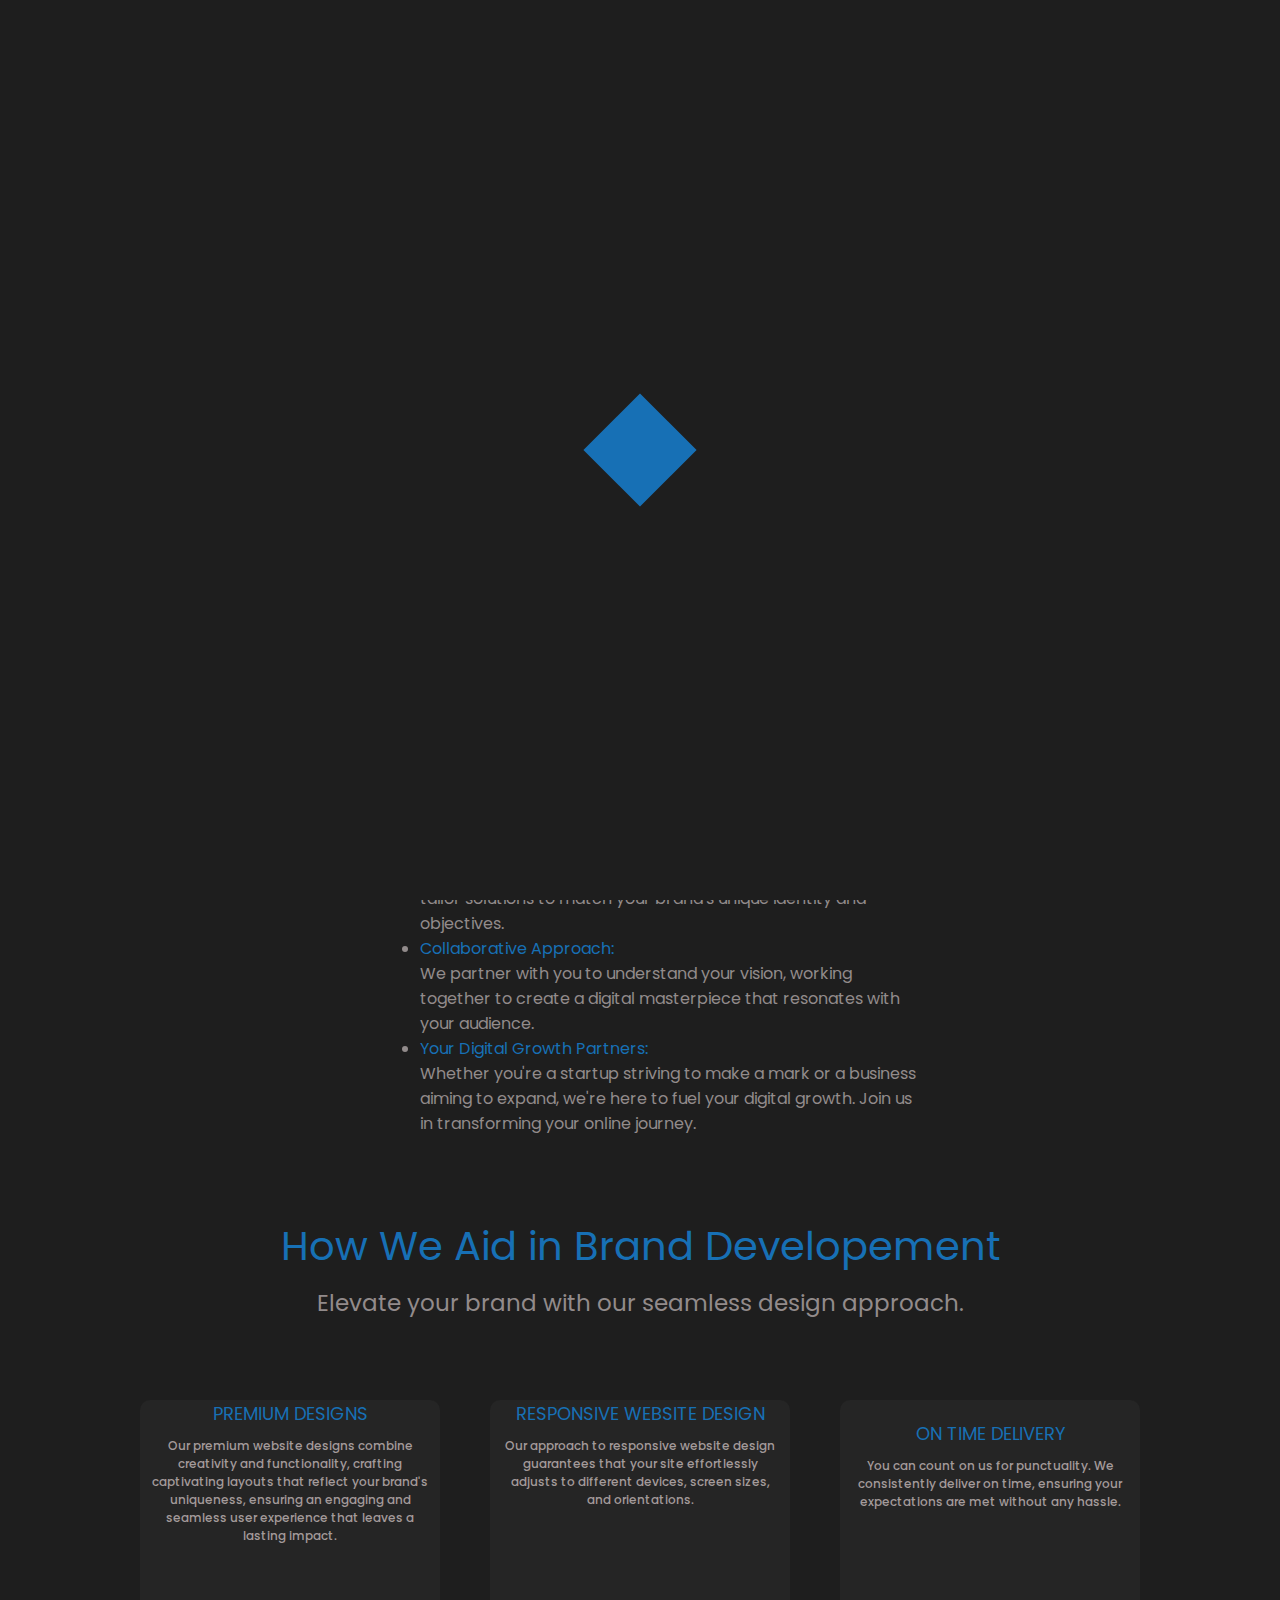
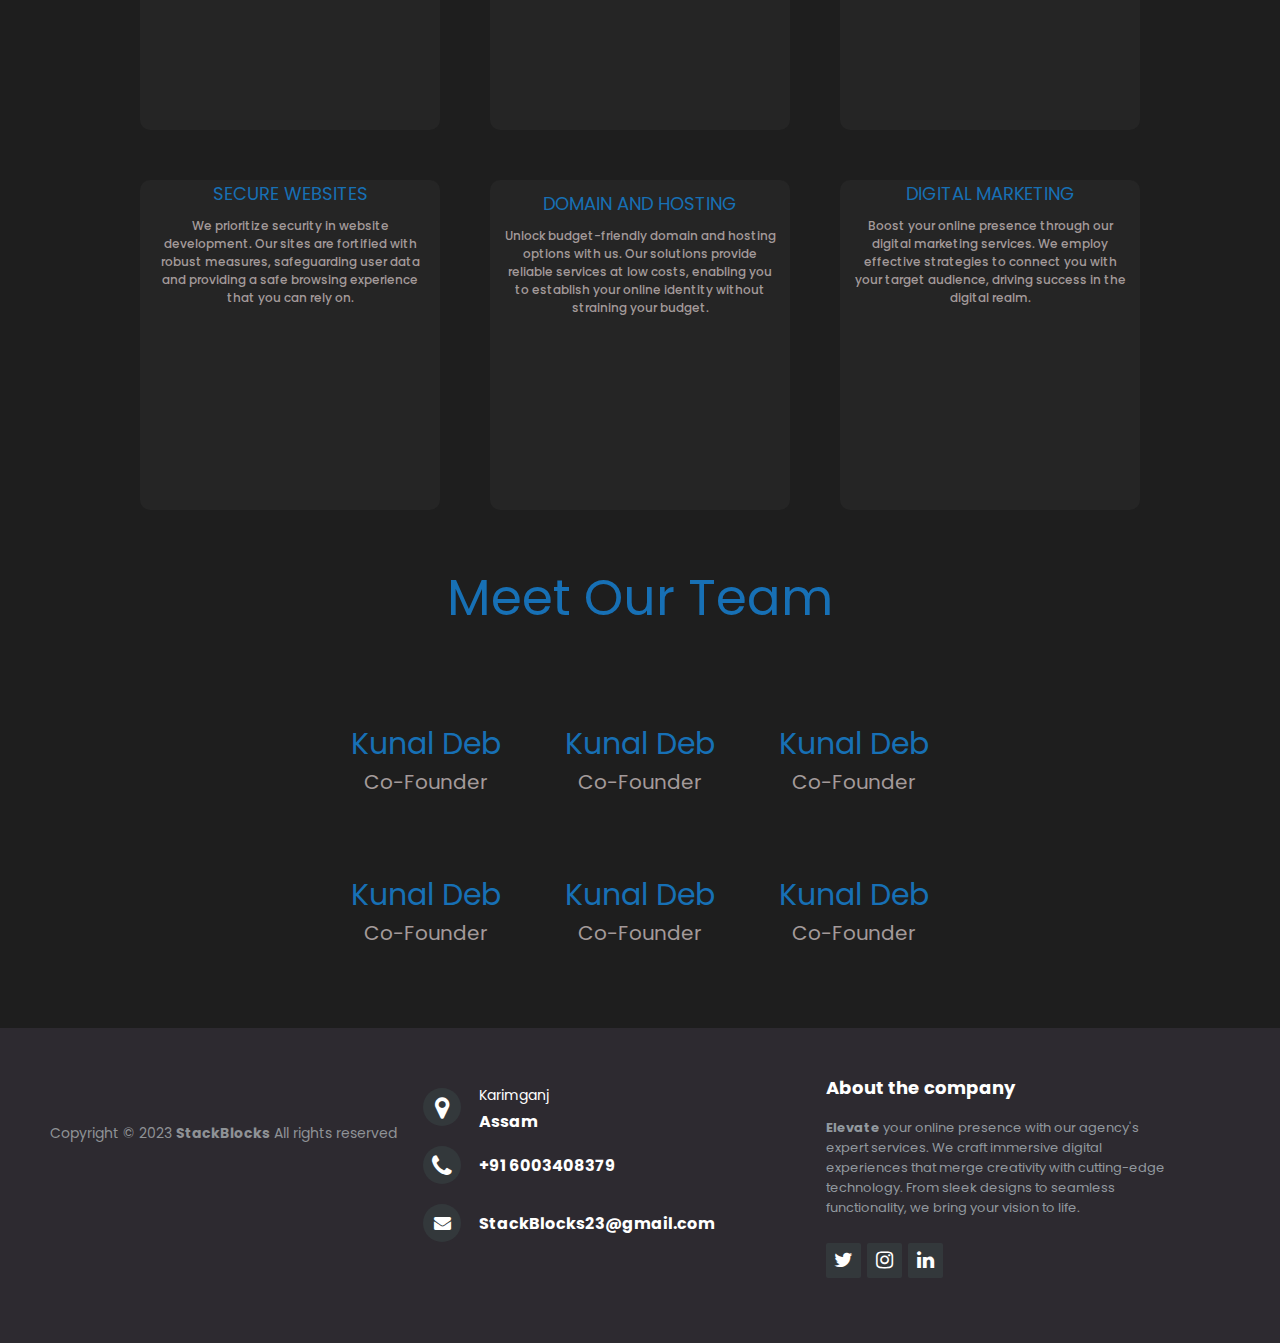
==== aboutus-index.html @ 275be367 "Add files via upload" ====
<!DOCTYPE html>
<html lang="en">
<head>
    <meta charset="UTF-8"> 
    <meta name="viewport" content="width=device-width, initial-scale=1.0">
    <title>Document</title>
    <link rel="stylesheet" href="./aboutus-style.css">
    <link rel="stylesheet" href="animations2.css">
    <link rel="stylesheet" href="https://cdnjs.cloudflare.com/ajax/libs/font-awesome/6.4.1/css/all.min.css" integrity="sha512-z3gLpd7yknf1YoNbCzqRKc4qyor8gaKU1qmn+CShxbuBusANI9QpRohGBreCFkKxLhei6S9CQXFEbbKuqLg0DA==" crossorigin="anonymous" referrerpolicy="no-referrer" />
<link rel="stylesheet" href="http://maxcdn.bootstrapcdn.com/font-awesome/4.2.0/css/font-awesome.min.css">
</head>
<body>
    <div class="main-load" onload="load()" id="context">
        <div class="loader">
          <span></span>
          <span></span>
          <span></span>
          <span></span>
        </div>
    </div>
    <div class="container1">
        <header>
          <nav class="navbar">
             <a href="#" class="nav-branding"><img src="./imagess/Frame 176.png" width="234px"></a>
             <ul class="nav-menu">
                 <li class="nav-item">
                     <a href="index.html" class="nav-link" id="link">Home</a>
                 </li>
                 <li class="nav-item">
                     <a href="index.html#fea" class="nav-link" id="link">Features</a>
                 </li>
                 <li class="nav-item">
                     <a href="index.html#rev" class="nav-link" id="link">Reviews</a>
                 </li>
                 <li class="nav-item">
                  <a href="aboutus-index.html" class="nav-link" id="link">About Us</a>
                 </li>
                 <li class="nav-item">
                  <a href="gallery-index.html" class="nav-link" id="link">Projects</a>
                  </li>
                 <li class="nav-item" id="contu">
                     <a href="contactus-index.html" class="nav-link">Contact us</a>
                 </li>
             </ul>
             <div class="hamburger">
                 <span class="bar"></span>
                 <span class="bar"></span>
                 <span class="bar"></span>
             </div>
          </nav>
         </header> 
        </div>









        <section class="box100">
            
            <div class="div99">
                    <p class="txt100">
                        Features We <span id="hell69">Provide</span>  To Our Customers
                    </p>
            </div>
            <div class="div100">
                <p class="txt101">
                    We are your digital partners, specializing in web development and design. Our skilled team transforms concepts into visually stunning and functional websites. From e-commerce to portfolios, we bring your online aspirations to life, delivering excellence in every pixel and code line.
                </p>
                <img class="img100" src="/imagess/Frame 193.png" alt=""> 
            </div>
            
        </section>






        <section class="box2">
            <div class="ing">
                <img class="img2" src="/imagess/Frame 194.png" alt="">
            </div>
            <div class="text2">
                <p class="txt3">
                    Who are we?
                </p>
                <p class="txt4">
                    Discover the essence of Stack Blocks, where technology and creativity converge to craft exceptional web solutions.
                </p>
                <div class="txt5">
                    <ul>
                        <li><p class="xtx">Crafting Digital Stories:</p> Our expertise lies in turning ideas into engaging online narratives, combining aesthetics with functionality.</li>
                        <li><p class="xtx">Tailored Solutions:</p> From sleek portfolios to robust e-commerce platforms, we tailor solutions to match your brand's unique identity and objectives.</li>
                        <li><p class="xtx">Collaborative Approach:</p> We partner with you to understand your vision, working together to create a digital masterpiece that resonates with your audience.</li>
                        <li><p class="xtx">Your Digital Growth Partners:</p> Whether you're a startup striving to make a mark or a business aiming to expand, we're here to fuel your digital growth. Join us in transforming your online journey.</li>
                      </ul>
                </div>
            </div>
        </section>






        <section class="box3">
            <p class="txt6">
                How We Aid in Brand Developement
            </p>
            <p class="txt7">
                Elevate your brand with our seamless design approach.
            </p>
        </section>





        

        

















        <section class="box101">


            <div class="part1">
                <img src="./imagess/099a8aaefd5fc116f2811740394ad6fb-removebg-preview.png" alt="">
                <p class="t1">
                    PREMIUM DESIGNS
                </p>
                <p class="t2">
                    Our premium website designs combine creativity and functionality, crafting captivating layouts that reflect your brand's uniqueness, ensuring an engaging and seamless user experience that leaves a lasting impact.
                </p>
            </div>
            <div class="part2">
                <img src="/imagess/_Pngtree_online_education_training_course_design_5331074-removebg-preview.png" alt="">
                <p class="t3">
                    RESPONSIVE WEBSITE DESIGN
                </p>
                <p class="t4">
                    Our approach to responsive website design guarantees that your site effortlessly adjusts to different devices, screen sizes, and orientations.
                </p>
            </div>
            <div class="part3">
                <img src="/imagess/b27db1f77ee1961a8a4f19566c49724d-removebg-preview.png" alt="">
                <p class="t5">
                    ON TIME DELIVERY
                </p>
                <p class="t6">
                    You can count on us for punctuality. We consistently deliver on time, ensuring your expectations are met without any hassle.
                </p>
            </div>
            <div class="part4">
                <img src="/imagess/badf350faf1064c93bae3b5e4b5ed58a-removebg-preview.png" alt="">
                <p class="t7">
                    SECURE WEBSITES
                </p>
                <p class="t8">
                    We prioritize security in website development. Our sites are fortified with robust measures, safeguarding user data and providing a safe browsing experience that you can rely on.  
                </p>
            </div>
            <div class="part5">
                <img src="/imagess/c38c441ccc89132c6ae264d04a6ba841-removebg-preview.png" alt="">
                <p class="t9">
                    DOMAIN AND HOSTING
                </p>
                <p class="t10">
                    Unlock budget-friendly domain and hosting options with us. Our solutions provide reliable services at low costs, enabling you to establish your online identity without straining your budget.
                </p>
            </div>
            <div class="part6">
                <img src="/imagess/fcfd79b9019b511dfccaaa090c6dda45-removebg-preview.png" alt="">
                <p class="t11">
                    DIGITAL MARKETING
                </p>
                <p class="t12">
                    Boost your online presence through our digital marketing services. We employ effective strategies to connect you with your target audience, driving success in the digital realm.
                </p>
            </div>
            



        </section>






































        <section class="h">
            <p class="head1">
                Meet Our Team
            </p>
        </section>






        <section class="box6">

            

            <div class="photo1">
                <img src="/imagess/Rectangle 846.png" alt="">
                <p class="name1">Kunal Deb</p>
                <p class="name2">Co-Founder</p>
            </div>
            <div class="photo1">
                <img src="/imagess/Rectangle 846.png" alt="">
                <p class="name1">Kunal Deb</p>
                <p class="name2">Co-Founder</p>
            </div>
            <div class="photo1">
                <img src="/imagess/Rectangle 846.png" alt="">
                <p class="name1">Kunal Deb</p>
                <p class="name2">Co-Founder</p>
            </div>
        </section>





        <section class="box7">
            <div class="photo1">
                <img src="/imagess/Rectangle 846.png" alt="">
                <p class="name1">Kunal Deb</p>
                <p class="name2">Co-Founder</p>
            </div>
            <div class="photo1">
                <img src="/imagess/Rectangle 846.png" alt="">
                <p class="name1">Kunal Deb</p>
                <p class="name2">Co-Founder</p>
            </div>
            <div class="photo1">
                <img src="/imagess/Rectangle 846.png" alt="">
                <p class="name1">Kunal Deb</p>
                <p class="name2">Co-Founder</p>
            </div>
        </section>












        <footer class="footer-distributed">

            <div class="footer-left">
                <img src="/imagess/Frame 176.png" alt="">
      
                <p class="footer-links">
                    
                </p>
      
                <p class="footer-company-name">Copyright © 2023 <strong>StackBlocks</strong> All rights reserved</p>
            </div>
      
            <div class="footer-center">
                <div id="kxj">
                    <i class="fa fa-map-marker"></i>
                    <p><span>Karimganj</span>
                        Assam</p>
                </div>
      
                <div>
                    <i class="fa fa-phone"></i>
                    <p>+91 6003408379</p>
                </div>
                <div>
                    <i class="fa fa-envelope"></i>
                    <p><a href="mailto:sagar00001.co@gmail.com">StackBlocks23@gmail.com</a></p>
                </div>
            </div>
            <div class="footer-right">
                <p class="footer-company-about">
                    <span>About the company</span>
                    <strong>Elevate</strong> your online presence with our agency's expert services. We craft immersive digital experiences that merge creativity with cutting-edge technology. From sleek designs to seamless functionality, we bring your vision to life.
                <div class="footer-icons">
                    
                    <a href="#"><i class="fa fa-twitter"></i></a>
                    <a href="https://instagram.com/stack_blocks?utm_source=qr&igshid=MzNlNGNkZWQ4Mg%3D%3D"><i class="fa fa-instagram"></i></a>
                    <a href="https://www.linkedin.com/me?trk=p_mwlite_feed_updates-secondary_nav"><i class="fa fa-linkedin"></i></a>
                    
                </div>
            </div>
        </footer>






        <script src="https://cdnjs.cloudflare.com/ajax/libs/jquery/3.7.0/jquery.min.js"
        integrity="sha512-3gJwYpMe3QewGELv8k/BX9vcqhryRdzRMxVfq6ngyWXwo03GFEzjsUm8Q7RZcHPHksttq7/GFoxjCVUjkjvPdw=="
        crossorigin="anonymous" referrerpolicy="no-referrer"></script>
        <script>


$(window).on('load', function(){
    setTimeout(function(){
      $(".main-load").fadeOut('slow');
    }, 1000)
  })
            const hamburger = document.querySelector(".hamburger");
const navMenu = document.querySelector(".nav-menu");

hamburger.addEventListener("click",() => {
    hamburger.classList.toggle("active");
    navMenu.classList.toggle("active");
})

document.querySelectorAll(".nav-link").forEach(n => n.addEventListener(
    "click",() => {
        hamburger.classList.remove("active");
        navMenu.classList.remove("active");
    }
))
        </script>
</body>
</html>
---- aboutus-style.css ----
@import url('https://fonts.googleapis.com/css2?family=Poppins&display=swap');


*{
    margin: 0; 
    padding: 0;
    box-sizing: border-box;
    font-family: 'Poppins', sans-serif;
}
.container1{
    max-width: 1180px;
    margin-inline: auto;
}

body{
    background-color: #1e1e1e;
}
@keyframes loader {
    0%, 10%, 100% {
      width: 80px;
      height: 80px;
    }
    65% {
      width: 150px;
      height: 150px;
    }
  }
  @keyframes loaderBlock {
    0%, 30% {
      transform: rotate(0);
    }
    55% {
      background-color: #1770b5;
    }
    100% {
      transform: rotate(90deg);
    }
  }
  @keyframes loaderBlockInverse {
    0%, 20% {
      transform: rotate(0);
    }
    55% {
      background-color: #1770b5;
    }
    100% {
      transform: rotate(-90deg);
    }
  }
  .loader {
    position: absolute;
    top: 50%;
    left: 50%;
    width: 80px;
    height: 80px;
    transform: translate(-50%, -50%) rotate(45deg) translate3d(0, 0, 0);
    animation: loader 1.2s infinite ease-in-out;
    
    
  }
  .loader span {
    position: absolute;
    display: block;
    width: 40px;
    height: 40px;
    background-color: #1770b5;
    animation: loaderBlock 1.2s infinite ease-in-out both;
  }
  .loader span:nth-child(1) {
    top: 0;
    left: 0;
  }
  .loader span:nth-child(2) {
    top: 0;
    right: 0;
    animation: loaderBlockInverse 1.2s infinite ease-in-out both;
  }
  .loader span:nth-child(3) {
    bottom: 0;
    left: 0;
    animation: loaderBlockInverse 1.2s infinite ease-in-out both;
  }
  .loader span:nth-child(4) {
    bottom: 0;
    right: 0;
  }
  
  .nav-branding>img{
    width: 234px;
    margin-left: -50px;
}
  
.main-load{
    position: fixed;
    top: 0;
    left: 0;
    background: #1E1E1E;
    height: 100%;
    width: 100%;
    display: flex;
    justify-content: center;
    align-items: center;
    z-index: 999;
}
@media (max-width:429px) {
    
    .loader{
        margin-top: -7%;
    }
    
}

.nav-item{
    list-style: none;
}
.nav-menu{
    margin-right: -4%;
    margin-top: 1.2%;
}
#contu{
    display: inline-block;
    padding: 6px 12px;
    background-color: #1770B5;
    border-radius: 5px;
}
a{
    color: white;
    text-decoration: none;
}
.navbar{
    min-height: 70px;
    display: flex;
    justify-content: space-between;
    align-items: center;
    padding: 0 24px;
}
.nav-menu{
    display: flex;
    justify-content: space-between;
    align-items: center;
    gap: 40px;
}
.nav-branding{
     margin-left: 7%;
}
.nav-link{
    transition: 0.3s ease;
}
#link:hover{
    color: #1770b5;
}
.hamburger{
    display: none;
    cursor: pointer;

}
.bar{
    display: block;
    width: 25px;
    height: 3px;
    margin: 5px auto;
    margin-left: -80px;
    -webkit-transition: all 0.3s ease-in-out;
    transition: all 0.3s ease-in-out;
    background-color: white;
}
@media (max-width:991px) {
    header{
        background-color: #1e1e1e;
        
    }
    
    .nav-branding{
        width: 200px;
        margin-left: 12%;
    }
    .hamburger{
        display: block;
        font-size: 2px;
    }
    .hamburger.active .bar:nth-child(2){
        opacity: 0;
    }
    .hamburger.active .bar:nth-child(1){
        transform: translateY(8px) rotate(45deg);
    }
    .hamburger.active .bar:nth-child(3){
        transform: translateY(-8px) rotate(-45deg);
    }
    .nav-menu{
        position:absolute;
        left: -100%;
        top: 60px;
        gap: 0;
        flex-direction: column;
        background-color: #262626;
        width: 100%;
        z-index: 9;
        text-align: center;
        transition: 0.3s;
    }

    .nav-item{
        margin: 16px 0;
    }

    .nav-menu.active{
        left: 0;
    }
}
.footer-distributed {
    background-color: #2d2a30;
    box-sizing: border-box;
    width: 100%;
    text-align: left;
    font: bold 16px sans-serif;
    padding: 50px 50px 60px 50px;
    margin-top: 80px;
}

.footer-distributed .footer-left, .footer-distributed .footer-center, .footer-distributed .footer-right {
    display: inline-block;
    vertical-align: top;
}

/* Footer left */

.footer-distributed .footer-left {
    width: 30%;
}

.footer-distributed h3 {
    color: #ffffff;
    font: normal 36px 'Cookie', cursive;
    margin: 0;
}


.footer-distributed h3 span {
    color: #e0ac1c;
}

/* Footer links */

.footer-distributed .footer-links {
    color: #ffffff;
    margin: 20px 0 12px;
}

.footer-distributed .footer-links a {
    display: inline-block;
    line-height: 1.8;
    text-decoration: none;
    color: inherit;
}

.footer-distributed .footer-company-name {
    color: #8f9296;
    font-size: 14px;
    font-weight: normal;
    margin: 0;
}
.footer-distributed .footer-center {
    width: 35%;
}

.footer-distributed .footer-center i {
    background-color: #33383b;
    color: #ffffff;
    font-size: 25px;
    width: 38px;
    height: 38px;
    border-radius: 50%;
    text-align: center;
    line-height: 42px;
    margin: 10px 15px;
    vertical-align: middle;
}

.footer-distributed .footer-center i.fa-envelope {
    font-size: 17px;
    line-height: 38px;
}

.footer-distributed .footer-center p {
    display: inline-block;
    color: #ffffff;
    vertical-align: middle;
    margin: 0;
}

.footer-distributed .footer-center p span {
    display: block;
    font-weight: normal;
    font-size: 14px;
    line-height: 2;
}

.footer-distributed .footer-center p a {
    color: white;
    text-decoration: none;
    ;
}

/* Footer Right */

.footer-distributed .footer-right {
    width: 30%;
}

.footer-distributed .footer-company-about {
    line-height: 20px;
    color: #92999f;
    font-size: 13px;
    font-weight: normal;
    margin: 0;
}

.footer-distributed .footer-company-about span {
    display: block;
    color: #ffffff;
    font-size: 18px;
    font-weight: bold;
    margin-bottom: 20px;
}

.footer-distributed .footer-icons {
    margin-top: 25px;
}

.footer-distributed .footer-icons a {
    display: inline-block;
    width: 35px;
    height: 35px;
    cursor: pointer;
    background-color: #33383b;
    border-radius: 2px;
    font-size: 20px;
    color: #ffffff;
    text-align: center;
    line-height: 35px;
    margin-right: 3px;
    margin-bottom: 5px;
}

.footer-distributed .footer-icons a:hover {
    background-color: #3F71EA;
}

.footer-links a:hover {
    color: #3F71EA;
}
.footer-left>img{
    width:220px;
}

@media (max-width: 880px) {
    .footer-distributed .footer-left, .footer-distributed .footer-center, .footer-distributed .footer-right {
        display: block;
        width: 100%;
        margin-bottom: 40px;
        text-align: center;
    }
    .footer-distributed .footer-center i {
        margin-left: 0;
    }
}       
        
























/* body starts here */
/* body starts here */
/* body starts here */
/* body starts here */
/* body starts here */
/* body starts here */







/* .box1{
    background-color: #252525;
    height: 400px;
    margin-bottom: 50px;
    margin-top: 40px;
    margin-left: 100px;
    margin-right: 100px;
    border-radius: 20px;
    display: flex;
    justify-content: center;
    align-items: center;
    flex-wrap: wrap;
} */

/* .text1{
    max-width: 650px;
    display: flex;
    flex-direction: column;
    justify-content: center;
    margin-left: 30px;
    margin-right: 30px;
    align-items: center;
} */

/* .txt1{
    font-size: 35px;
    color: white;
    margin-bottom: 40px;
} */
/* #hell69{
    color: #1770B5;
}
.txt2{
    font-size: 18px;
    color: #928b8b;
}

.img1{
    width: auto;
    height: 330px;
    animation-name: bounce;
    animation-duration: 2s;
    animation-iteration-count: infinite;
}

@keyframes bounce {
    0% {
        transform: translateY(0);
    }
    50%{
        transform: translateY(-20px);
    }
    100%{
        transform: translateY(0);
    }
}  */


.box2{
    /* background-color: #252525; */
    margin-bottom: 80px;
    margin-top: 80px;
    /* margin-left: 70px; */
    /* margin-right: 70px; */
    border-radius: 20px;
    display: flex;
    justify-content: center;
    align-items: center;
    gap: 60px;
    flex-wrap: wrap;
}

.ing{
    justify-content: center;
    align-items: center;
}

.img2{
    width: auto;
    height: 300px;
    animation-name: bounce;
    animation-duration: 2s;
    animation-iteration-count: infinite;
}

@keyframes bounce {
    0% {
        transform: translateY(0);
    }
    50%{
        transform: translateY(-20px);
    }
    100%{
        transform: translateY(0);
    }
} 

.text2{
    max-width: 500px;
    align-items: center;
}


.txt3{
    color: #1770B5;
    font-size: 40px;
    margin-bottom: 20px;
}

.txt4{
    color: #fff;
    font-size: 18px;
    margin-bottom: 10px;
}

.xtx{
    color: #1770B5;
}

ul>li{
    color: #928b8b;
}

.box3{
    text-align: center;
    margin-bottom: 80px;
}

.txt6{
    color: #1770B5;
    font-size: 40px;
    margin-bottom: 10px;
}

.txt7{
    color: #928b8b;
    font-size: 23px;
}

.part1, .part2, .part3, .part4, .part5, .part6{
    background-color: #252525;
    width: 300px;
    height: 330px;
    border-radius: 10px;
    display: flex;
    flex-direction: column;
    align-items: center;
    text-align: center;
    /* padding: 0 33px; */
}

.part1>img{
    width: 100px;
}

.part2>img{
    width: 150px;
}

.part3>img{
    width: 190px;
    margin-top: 20px;
}

.part4>img{
    width: 150px;
}

.part5>img{
    width: 170px;
    margin-top: 10px;
}

.part6>img{
    width: 150px;
    
}

.t1, .t3, .t5, .t7, .t9, .t11 {
    color: #1770B5;
    font-size: 18px;
    margin-bottom: 10px;
}

.t2, .t4, .t6, .t8, .t10, .t12 {
    color: #a39a9a;
    font-weight: 500;
    font-size: 12px;
    max-width: 280px;
}

.h{
    text-align: center;
    margin-bottom: 60px;
    color: #1770B5;
    font-size: 50px;
}

.box6, .box7{
    display: flex;
    flex-direction: row;
    justify-content: center;
    align-items: center;
    text-align: center;
    gap: 5%;
    margin-bottom: 50px;
}

.photo1>img{
    width: 300px;
}

.name1{
    color: #1770B5;
    font-size: 30px;
}

.name2{
    color: #a39a9a;
    font-size: 20px;
}










/* media queries start here */
/* media queries start here */
/* media queries start here */
/* media queries start here */
/* media queries start here */
/* media queries start here */
/* media queries start here */




@media screen and (max-width: 1233px){

    
    

    .text1{
        max-width: 800px;
        text-align: left;
    }


    .box6, .box7{
        gap: 20px;
    }

    .nav-branding>img{
        width: 200px;
    }

}



@media screen and (max-width: 912px){



    

    .box3{
        text-align: center;
        margin-bottom: 40px;
    }

    
    .h{
        text-align: center;
        margin-bottom: 40px;
        color: #1770B5;
        font-size: 40px;
    }

    .photo1>img{
        width: 200px;
    }
    
    .name1{
        color: #1770B5;
        font-size: 26px;
    }
    
    .name2{
        color: #a39a9a;
        font-size: 18px;
    }

}



@media screen and (max-width: 850px){



    .box3{
        text-align: center;
        margin-bottom: 40px;
    }

    .h{
        text-align: center;
        margin-bottom: 40px;
        color: #1770B5;
        font-size: 40px;
    }

    .photo1>img{
        width: 180px;
    }
    
    .name1{
        color: #1770B5;
        font-size: 26px;
    }
    
    .name2{
        color: #a39a9a;
        font-size: 18px;
    }

    .box101{
        gap: 10px;
    }

}



@media screen and (max-width: 770px){


    .box3>.txt6{
        color: #1770B5;
        font-size: 32px;
        margin-bottom: 5px;
    }
    
    .box3>.txt7{
        color: #928b8b;
        font-size: 16px;
    }

    .img1{
        height: 300px;
    }

    .img2{
        height: 270px;
    }

    .box3{
        text-align: center;
        margin-bottom: 40px;
    }

    .h{
        text-align: center;
        margin-bottom: 40px;
        color: #1770B5;
        font-size: 40px;
    }

    .photo1>img{
        width: 160px;
    }
    
    .name1{
        color: #1770B5;
        font-size: 23px;
    }
    
    .name2{
        color: #a39a9a;
        font-size: 15px;
    }

}



@media screen and (max-width: 770px){



    .bar{
        display: block;
        width: 25px;
        height: 3px;
        margin: 5px auto;
        margin-left: -60px;
        -webkit-transition: all 0.3s ease-in-out;
        transition: all 0.3s ease-in-out;
        background-color: white;
    }


    a>img{
        width: 100%;
    }

    .img1{
        height: 300px;
    }

    .img2{
        height: 270px;
    }

    .box3{
        text-align: center;
        margin-bottom: 40px;
    }

    .h{
        text-align: center;
        margin-bottom: 40px;
        color: #1770B5;
        font-size: 40px;
    }

    .photo1>img{
        width: 160px;
    }
    
    .name1{
        color: #1770B5;
        font-size: 23px;
    }
    
    .name2{
        color: #a39a9a;
        font-size: 15px;
    }


    .txt6{
        font-size: 35px;
    }

    .txt7{
        font-size: 25px;
    }
}



@media screen and (max-width: 650px){

    .bar{
        display: block;
        width: 25px;
        height: 3px;
        margin: 5px auto;
        margin-left: -40px;
        -webkit-transition: all 0.3s ease-in-out;
        transition: all 0.3s ease-in-out;
        background-color: white;
    }

    .img1{
        height: 270px;
    }

    .img2{
        height: 240px;
    }

    .txt6{
        font-size: 30px;
    }

    .txt7{
        font-size: 21px;
    }
}



@media screen and (max-width: 600px){

    .box1{
        background-color: #252525;
        height: 600px;
        margin-bottom: 50px;
        margin-top: 40px;
        margin-left: 80px;
        margin-right: 80px;
        border-radius: 20px;
        display: flex;
        justify-content: center;
        align-items: center;
        flex-wrap: wrap;
    }
    

    .txt1{
        font-size: 30px;
    }

    .txt2{
        font-size: 18px;
    }

    .text2{
        max-width: 450px;
    }
}



@media screen and (max-width: 550px){



    .bar{
        display: block;
        width: 25px;
        height: 3px;
        margin: 5px auto;
        margin-left: -20px;
        -webkit-transition: all 0.3s ease-in-out;
        transition: all 0.3s ease-in-out;
        background-color: white;
    }

    .box1{
        background-color: #252525;
        height: 600px;
        margin-bottom: 50px;
        margin-top: 40px;
        margin-left: 50px;
        margin-right: 50px;
        border-radius: 20px;
        display: flex;
        justify-content: center;
        align-items: center;
        flex-wrap: wrap;
    }

    .txt6{
        font-size: 25px;
    }

    .txt7{
        font-size: 18px;
    }

    .box6, .box7{
        flex-direction: column;
        gap: 40px;
    }

    .photo1>img{
        width: 250px;
    }

    .name1{
        color: #1770B5;
        font-size: 30px;
    }
    
    .name2{
        color: #a39a9a;
        font-size: 20px;
    }

    .box3>.txt6{
        font-size: 25px;
    }

    .box3>.txt7{
        font-size: 15px;
    }

}



@media screen and (max-width: 500px){


    .box1{
        background-color: #252525;
        height: 600px;
        margin-bottom: 50px;
        margin-top: 40px;
        margin-left: 50px;
        margin-right: 50px;
        border-radius: 20px;
        display: flex;
        justify-content: center;
        align-items: center;
        flex-wrap: wrap;
    }


    .text2{
        max-width: 350px;
    }

    .txt3{
        font-size: 35px;
    }

    .txt4{
        font-size: 16px;
    }

    .txt5{
        font-size: 13px;
    }

    .txt6{
        font-size: 25px;
    }

    .txt7{
        font-size: 18px;
    }

    .box6, .box7{
        flex-direction: column;
        gap: 40px;
    }

    .photo1>img{
        width: 250px;
    }

    .name1{
        color: #1770B5;
        font-size: 30px;
    }
    
    .name2{
        color: #a39a9a;
        font-size: 20px;
    }

}



@media screen and (max-width: 450px){
    .img1{
        height: 210px;
    }

    .img2{
        height: 180px;
    }

    .txt6{
        font-size: 22px;
    }
    .txt7{
        font-size: 16px;
    }
}



@media screen and (max-width: 420px){



    .box1{
        background-color: #252525;
        height: 600px;
        margin-bottom: 50px;
        margin-top: 40px;
        margin-left: 50px;
        margin-right: 50px;
        border-radius: 20px;
        display: flex;
        justify-content: center;
        align-items: center;
        flex-wrap: wrap;
    }


    .text1{
        max-width: 350px;
    }

    .txt3{
        font-size: 35px;
    }

    .txt4{
        font-size: 16px;
    }

    .txt5{
        font-size: 13px;
    }

    .txt1{
        font-size: 22px;
        margin-bottom: 20px;
        
    }

    .txt2{
        font-size: 15px;
        margin-top: 72%;
    }

    .txt6{
        font-size: 28px;
    }

    .txt7{
        font-size: 14px;
    }

    .box1{
        height: 500px;
    }

    .img1{
        height: 180px;
        margin-top: -193%;
    }

    .img2{
        height: 150px;
    }

    .photo1>img{
        width: 200px;
    }


    .name1{
        font-size: 24px;
    }

    .name2{
        font-size: 16px;
    }

    .text2{
        max-width: 300px;
    }

    .box2{
        gap: 30px;
    }
}



@media screen and (max-width: 366px){

    .box2{
        /* background-color: #252525; */
        margin-bottom: 40px;
        margin-top: 40px;
        /* margin-left: 70px; */
        /* margin-right: 70px; */
        border-radius: 20px;
        display: flex;
        justify-content: center;
        align-items: center;
        gap: 60px;
        flex-wrap: wrap;
    }
    

    .bar{
        display: block;
        width: 25px;
        height: 3px;
        margin: 5px auto;
        margin-left: 10px;
        -webkit-transition: all 0.3s ease-in-out;
        transition: all 0.3s ease-in-out;
        background-color: white;
    }

    .box1{
        background-color: #252525;
        height: 600px;
        margin-bottom: 50px;
        margin-top: 30px;
        margin-left: 30px;
        margin-right: 30px;
        border-radius: 20px;
        display: flex;
        justify-content: center;
        align-items: center;
        flex-wrap: wrap;
    }


    .text1{
        max-width: 350px;
    }

    .txt3{
        font-size: 30px;
    }

    .txt4{
        font-size: 14px;
    }

    .txt5{
        font-size: 12px;
    }

    .txt1{
        font-size: 22px;
        margin-bottom: 20px;
    }

    .txt2{
        font-size: 15px;
    }

    .txt6{
        font-size: 25px;
    }

    .txt7{
        font-size: 12px;
    }

    .box1{
        height: 500px;
    }

    .img1{
        height: 180px;
    }

    .img2{
        height: 150px;
    }


    .photo1>img{
        width: 200px;
    }


    .name1{
        font-size: 24px;
    }

    .name2{
        font-size: 16px;
    }

    .text2{
        max-width: 280px;
    }

    .box2{
        gap: 30px;
    }
}



@media screen and (max-width: 346px){



    .box1{
        background-color: #252525;
        height: 600px;
        margin-bottom: 50px;
        margin-top: 30px;
        margin-left: 15px;
        margin-right: 15px;
        border-radius: 20px;
        display: flex;
        justify-content: center;
        align-items: center;
        flex-wrap: wrap;
    }


    .text1{
        max-width: 350px;
    }

    .txt3{
        font-size: 28px;
    }

    .txt4{
        font-size: 13px;
    }

    .txt5{
        font-size: 11px;
    }

    .txt1{
        font-size: 22px;
        margin-bottom: 20px;
    }

    .txt2{
        font-size: 15px;
    }

    .txt6{
        font-size: 25px;
    }

    .txt7{
        font-size: 12px;
    }

    .box1{
        height: 500px;
    }

    .img1{
        height: 180px;
    }

    .img2{
        height: 150px;
    }

    .photo1>img{
        width: 200px;
    }


    .name1{
        font-size: 24px;
    }

    .name2{
        font-size: 16px;
    }

    .text2{
        max-width: 280px;
    }

    .box2{
        gap: 30px;
    }
}



@media screen and (max-width: 320px){

    .text2{
        max-width: 250px;
    }
    .txt3{
        font-size: 25px;
    }

    .txt4{
        font-size: 12px;
    }

    .txt5{
        font-size: 10px;
    }
}

























/* body starts here */
/* body starts here */
/* body starts here */
/* body starts here */
/* body starts here */
/* body starts here */
/* body starts here */



















.box100{
    background-color: #252525;
    height: 400px;
    margin-bottom: 50px;
    margin-top: 40px;
    margin-left: 100px;
    margin-right: 100px;
    border-radius: 20px;
    display: flex;
    justify-content: center;
    align-items: center;
    flex-wrap: wrap;
}


.div100{
    max-width: 950px;
    display: flex;
    flex-direction: row;
    justify-content: center;
    /* align-items: center; */
    margin-left: 30px;
    margin-right: 30px;
    gap: 50px;
    /* align-items: center; */
}

.div99{
    display: flex;
    margin-left: -20%;
}

.txt100{
    margin-top: 10px;
    font-size: 35px;
    color: white;
    /* margin-bottom: 20px; */
}
#hell69{
    color: #1770B5;
}
.txt101{
    margin-top: 30px;
    font-size: 18px;
    color: #928b8b;
    /* text-align: center; */
}

.img100{
    
    width: auto;
    height: 280px;
    animation-name: bounce;
    animation-duration: 2s;
    animation-iteration-count: infinite;
}

@keyframes bounce {
    0% {
        transform: translateY(0);
    }
    50%{
        transform: translateY( -10px);
    }
    100%{
        transform: translateY(0);
    }
} 

.box100>.asd{
    display: flex;
    justify-content: flex-start;
}




.box101{
    margin-top: 20px;
    margin-bottom: 50px;
    gap: 50px;
    display: flex;
    justify-content: center;
    align-items: center;
    flex-wrap: wrap;
}

.what1{
    background-color: #252525;
    width: 300px;
    height: 400px;
    border-radius: 10px;
    display: flex;
    flex-direction: column;
    justify-content: center;
    align-items: center;
}





/* media queries */
/* media queries */
/* media queries */
/* media queries */
/* media queries */
/* media queries */
/* media queries */
/* media queries */


@media screen and (max-width: 1024px){
    .div99{
        display: flex;
        margin-left: -10%;
    }
}



@media screen and (max-width: 991px){


    .div99{
        display: flex;
        margin-left: 0%;
    }


    .box100{
        height: 400px;
        margin-bottom: 50px;
        margin-top: 40px;
        margin-left: 80px;
        margin-right: 80px;
    }
    
    
    .div100{
        max-width: 950px;
        display: flex;
        flex-direction: row;
        margin-left: 30px;
        margin-right: 30px;
        gap: 50px;
    }
    
    .txt100{
        margin-top: 10px;
        font-size: 30px;
    }
    .txt101{
        margin-top: 30px;
        font-size: 16px;
    }
    
    .img100{
        
        width: auto;
        height: 260px;
    }
    

}



@media screen and (max-width: 770px){

    .div99{
        display: flex;
        margin-left: 0%;
    }

    .box100{
        height: 300px;
        margin-bottom: 50px;
        margin-top: 40px;
        margin-left: 60px;
        margin-right: 60px;
    }
    
    
    .div100{
        max-width: 950px;
        display: flex;
        flex-direction: row;
        margin-left: 30px;
        margin-right: 30px;
        gap: 50px;
    }
    
    .txt100{
        margin-top: 10px;
        font-size: 25px;
        /* margin-left: -100px; */
    }
    .txt101{
        margin-top: 30px;
        font-size: 14px;
    }
    
    .img100{
        
        width: auto;
        height: 200px;
    }
    
    .nav-branding>img{
        width: 180px;
        margin-left: -40px;
        margin-top: 5px;
    }

}



@media screen and (max-width: 700px){

    .box100{
        height: 200px;
        margin-bottom: 50px;
        margin-top: 40px;
        margin-left: 40px;
        margin-right: 40px;
    }
    
    
    .div100{
        max-width: 950px;
        display: flex;
        margin-left: 30px;
        margin-right: 30px;
        gap: 50px;
    }
    
    .txt100{
        margin-top: 10px;
        font-size: 20px;
        font-weight: 500;
    }
    .txt101{
        margin-top: 0px;
        font-size: 14px;
    }
    
    .img100{
        
        width: auto;
        height: 200px;
        display: none;
    }
    
    

}



@media screen and (max-width: 550px){


    .box101{
        margin-top: 20px;
        margin-bottom: 50px;
        gap: 30px;
        display: flex;
        justify-content: center;
        align-items: center;
        flex-wrap: wrap;
    }

    .box100{
        height: 170px;
        margin-bottom: 50px;
        margin-top: 40px;
        margin-left: 40px;
        margin-right: 40px;
    }
    
    
    .div100{
        max-width: 950px;
        display: flex;
        margin-left: 30px;
        margin-right: 30px;
        gap: 50px;
    }
    
    .txt100{
        margin-top: 10px;
        font-size: 18px;
        font-weight: 500;
    }
    .txt101{
        margin-top: 0px;
        font-size: 12px;
    }
    
    .img100{
        
        width: auto;
        height: 200px;
        display: none;
    }
    
    

}



@media screen and (max-width: 500px){

    .box100{
        height: 150px;
        /* margin-bottom: 0px;
        margin-top: 600px;
        margin-left: 20px;
        margin-right: 20px; */
    }

    .navbar{
        margin-bottom: 20px;
    }
    
    
    .div100{
        max-width: 950px;
        display: flex;
        margin-left: 30px;
        margin-right: 30px;
        gap: 50px;
    }
    
    .txt100{
        margin-top: 0px;
        font-size: 18px;
        font-weight: 500;
    }
    .txt101{
        margin-top: 0px;
        font-size: 12px;
    }
    
    .img100{
        width: auto;
        height: 200px;
        display: none;
    }
    
    

}



@media screen and (max-width: 469px){

    .box100{
        height: 130px;
        margin-bottom: 0px;
        margin-top: 10px;
        margin-left: 20px;
        margin-right: 20px;
    }
    
    
    .div100{
        max-width: 950px;
        display: flex;
        margin-left: 30px;
        margin-right: 30px;
        gap: 50px;
    }
    
    .txt100{
        margin-top: 10px;
        font-size: 18px;
        font-weight: 500;
    }
    .txt101{
        margin-top: 0px;
        font-size: 10px;
        margin-bottom: 10px;
    }
    
    .img100{
        width: auto;
        height: 200px;
        display: none;
    }
    
    

}



@media screen and (max-width: 450px){

    .box100{
        height: 140px;
        margin-bottom: 0px;
        margin-top: 10px;
        margin-left: 20px;
        margin-right: 20px;
    }
    
    
    .div100{
        max-width: 950px;
        display: flex;
        margin-left: 30px;
        margin-right: 30px;
        gap: 50px;
    }
    
    .txt100{
        margin-top: 10px;
        font-size: 18px;
        font-weight: 500;
        text-align: center;
    }
    .txt101{
        margin-top: 0px;
        font-size: 10px;
        margin-bottom: 10px;
    }
    
    .img100{
        width: auto;
        height: 200px;
        display: none;
    }
    
    

}



@media screen and (max-width: 435px){

    

    .txt100{
        max-width: 320px;
    }

    .box100{
        height: 200px;
    }

    .box3>.txt7{
        max-width: 400px;
        position: relative;
        right: -20px;
    }
}



@media screen and (max-width: 375px){


    .div99{
        display: flex;
        margin-left: -10%;
    }

    .h>.head1{
        font-size: 35px;
    }

    .box3>.txt6{
        max-width: 350px;
        font-size: 25px;
        position: relative;
        right: 0px;
    }

    .box3>.txt7{
        max-width: 400px;
        position: relative;
        font-size: 14px;
        right: 0px;
    }

    .box100{
        height: 200px;
        margin-bottom: 0px;
        margin-top: 10px;
        margin-left: 20px;
        margin-right: 20px;
        position: relative;
    }
    
    
    .div100{
        max-width: 950px;
        display: flex;
        margin-left: 30px;
        margin-right: 30px;
        gap: 50px;
    }
    
    .txt100{
        margin-top: 10px;
        font-size: 18px;
        font-weight: 500;
        text-align: center;
    }
    .txt101{
        margin-top: 0px;
        font-size: 10px;
        margin-bottom: 10px;
    }
    
    .img100{
        width: auto;
        height: 200px;
        display: none;
    }
    
    

}



@media screen and (max-width: 370px){
    .div99{
        display: flex;
        margin-left: -7%;
    }
}



@media screen and (max-width: 350px){
    .div99{
        display: flex;
        margin-left: 0%;
    }
}
---- animations2.css ----
.part1{
    transition: .5s, color .10s;
        -webkit-transition: .5s, color .10s;
        -moz-transition: .5s, color .10s;
}
.part1:hover{
    transform: translatey(-20px);
        -webkit-transform: translatey(-20px);
        -moz-transform: translatey(-20px);
}
.part2{
    transition: .5s, color .10s;
        -webkit-transition: .5s, color .10s;
        -moz-transition: .5s, color .10s;
}
.part2:hover{
    transform: translatey(-20px);
        -webkit-transform: translatey(-20px);
        -moz-transform: translatey(-20px);
}
.part3{
    transition: .5s, color .10s;
        -webkit-transition: .5s, color .10s;
        -moz-transition: .5s, color .10s;
}
.part3:hover{
    transform: translatey(-20px);
        -webkit-transform: translatey(-20px);
        -moz-transform: translatey(-20px);
}
.part4{
    transition: .5s, color .10s;
        -webkit-transition: .5s, color .10s;
        -moz-transition: .5s, color .10s;
}
.part4:hover{
    transform: translatey(-20px);
        -webkit-transform: translatey(-20px);
        -moz-transform: translatey(-20px);
}
.part5{
    transition: .5s, color .10s;
        -webkit-transition: .5s, color .10s;
        -moz-transition: .5s, color .10s;
}
.part5:hover{
    transform: translatey(-20px);
        -webkit-transform: translatey(-20px);
        -moz-transform: translatey(-20px);
}
.part6{
    transition: .5s, color .10s;
        -webkit-transition: .5s, color .10s;
        -moz-transition: .5s, color .10s;
}
.part6:hover{
    transform: translatey(-20px);
        -webkit-transform: translatey(-20px);
        -moz-transform: translatey(-20px);
}
#contu {
    animation-name: wobble;
    animation-duration: 1s;
    animation-iteration-count: infinite;
  }
  
  @keyframes wobble {
    0% {transform: translateX(0) rotate(0deg);}
    15% {transform: translateX(-3px) rotate(-5deg);}
    30% {transform: translateX(15px) rotate(3deg);}
    45% {transform: translateX(-15px) rotate(-3deg);}
    60% {transform: translateX(9px) rotate(2deg);}
    75% {transform: translateX(-6px) rotate(-1deg);}
    100% {transform: translateX(0) rotate(0deg);}
  }
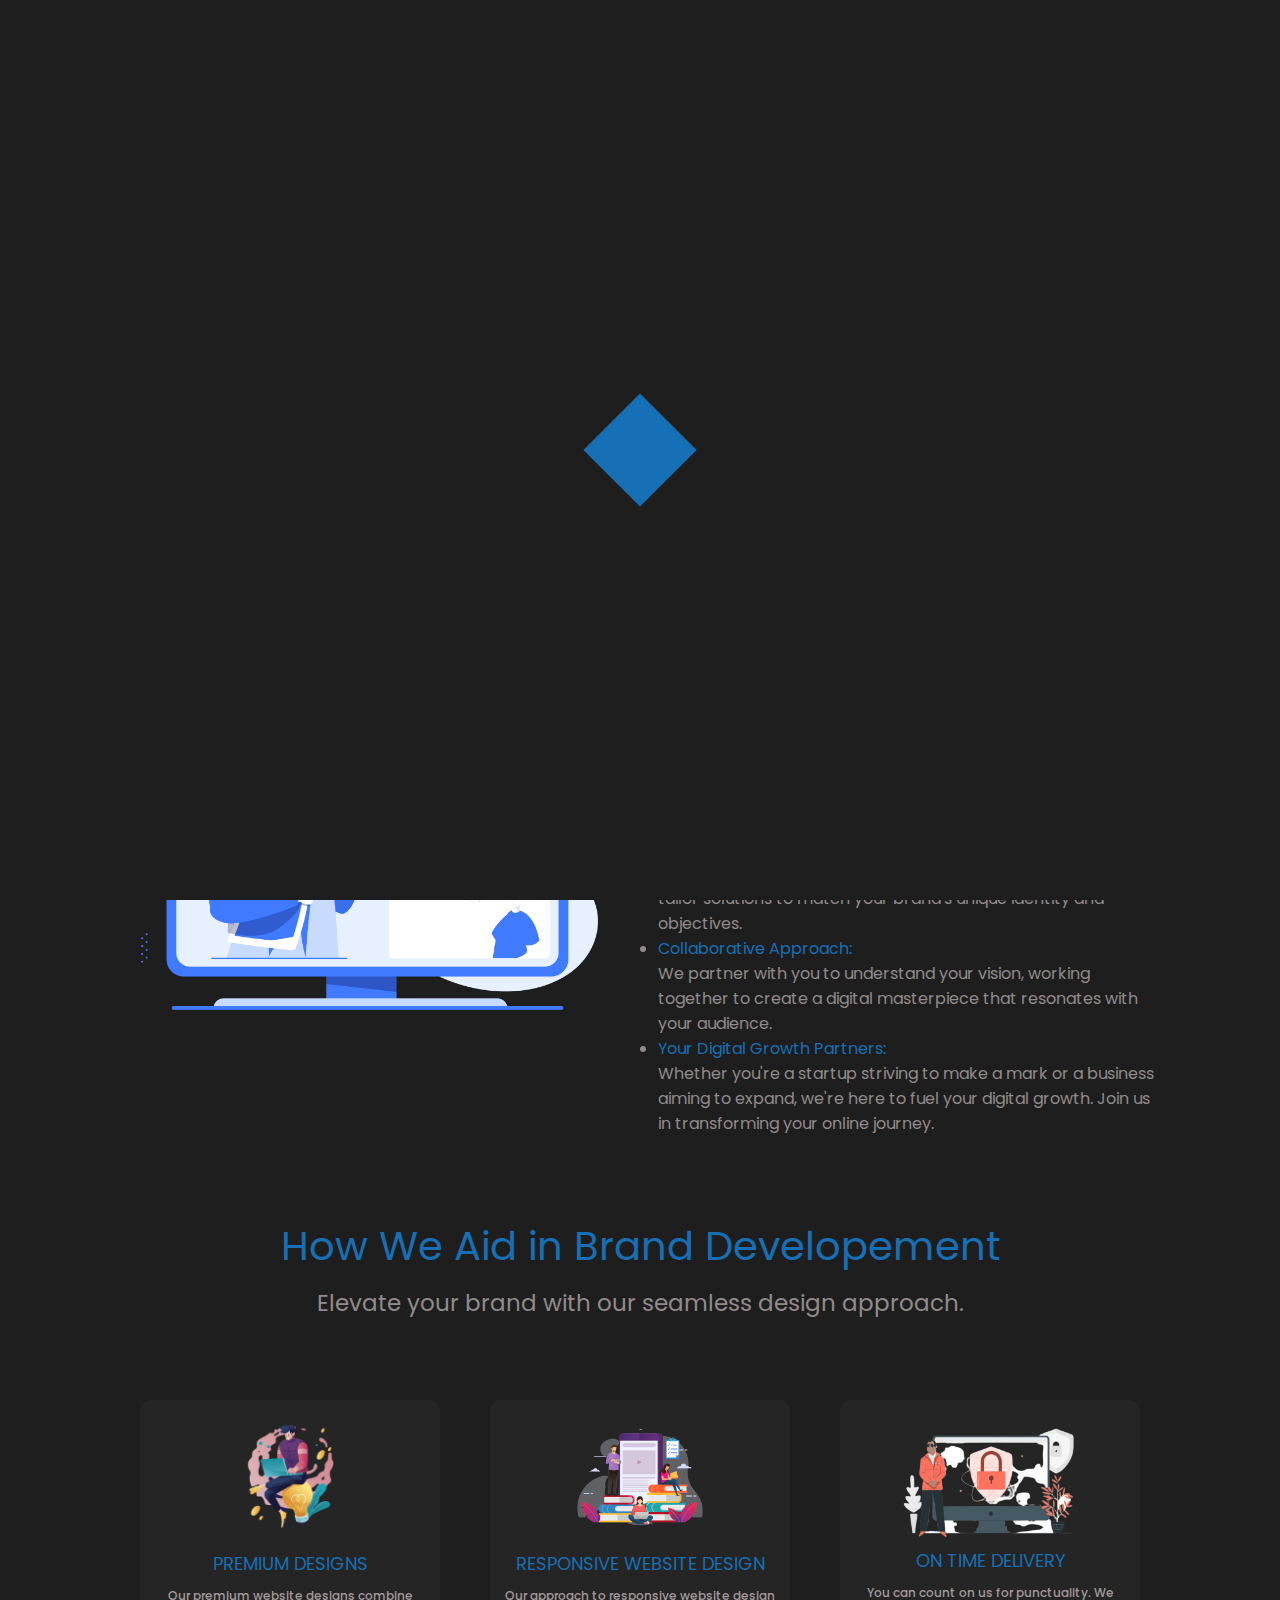
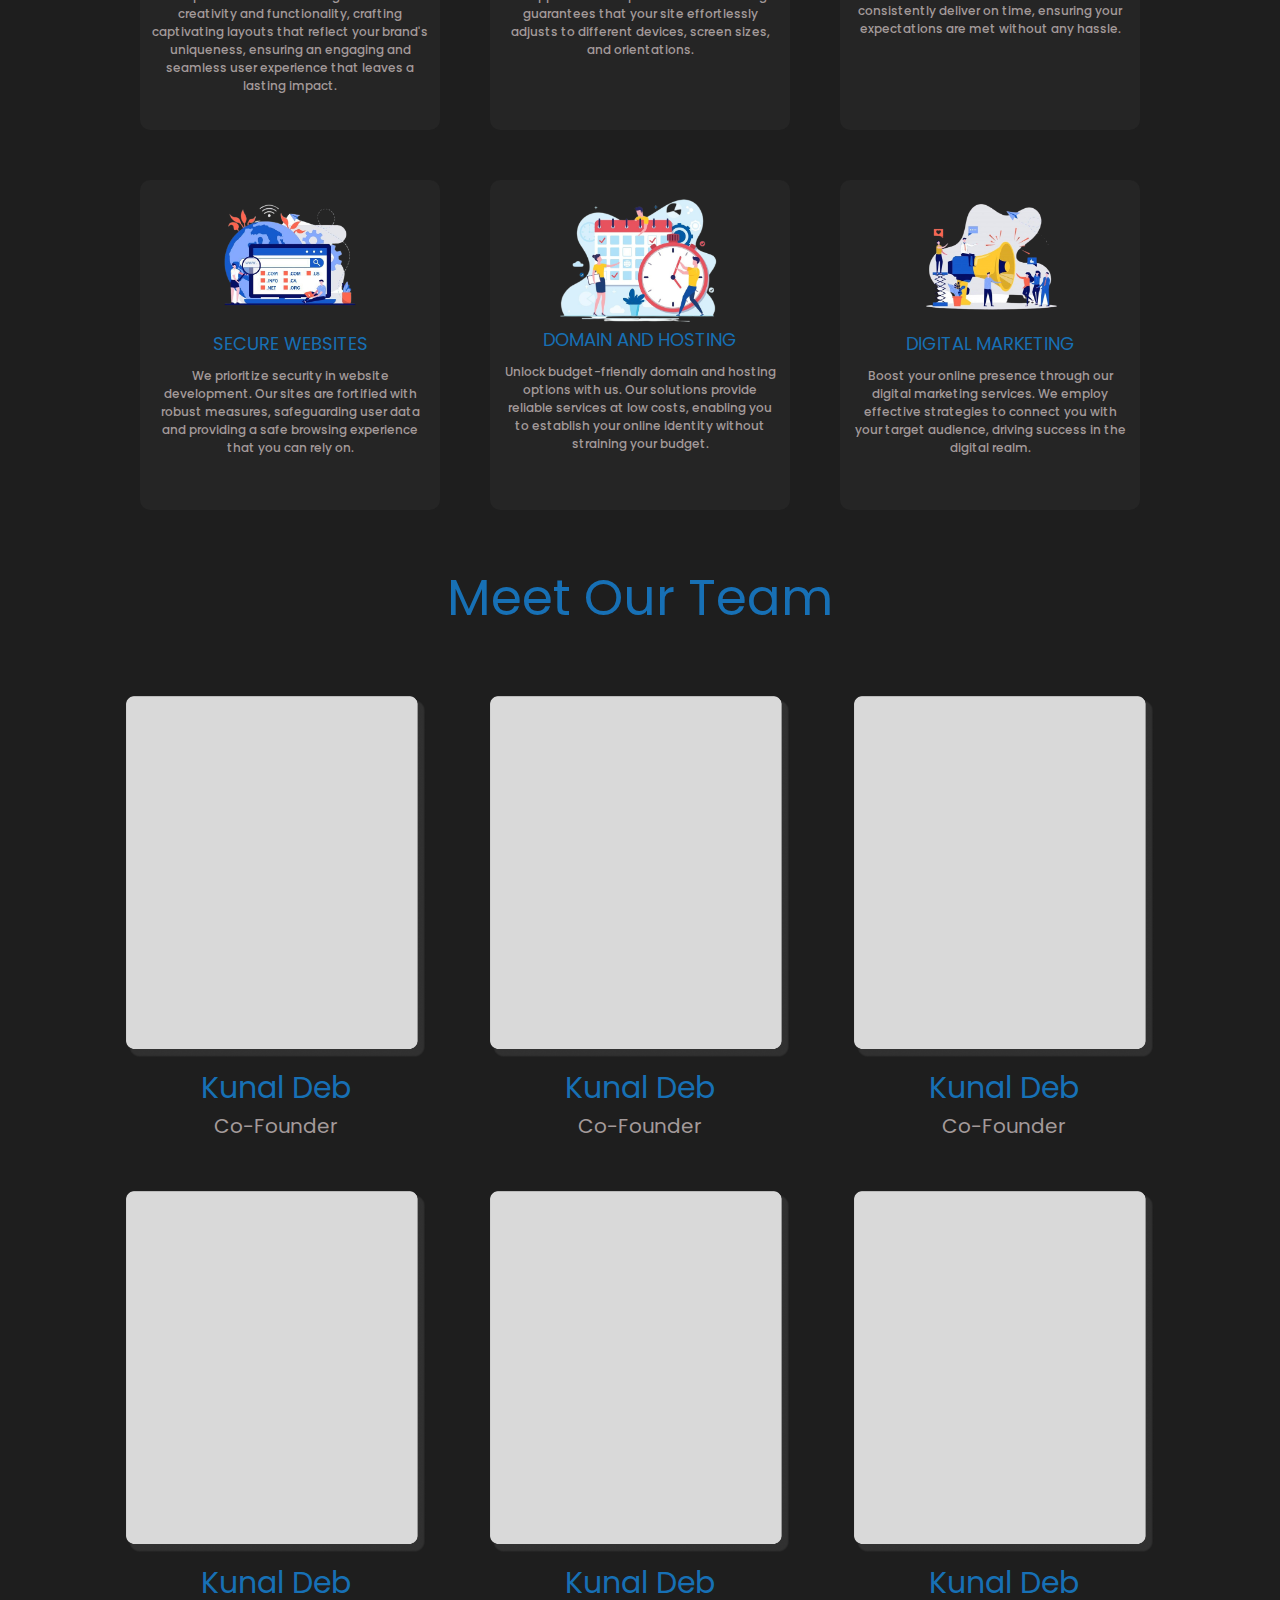
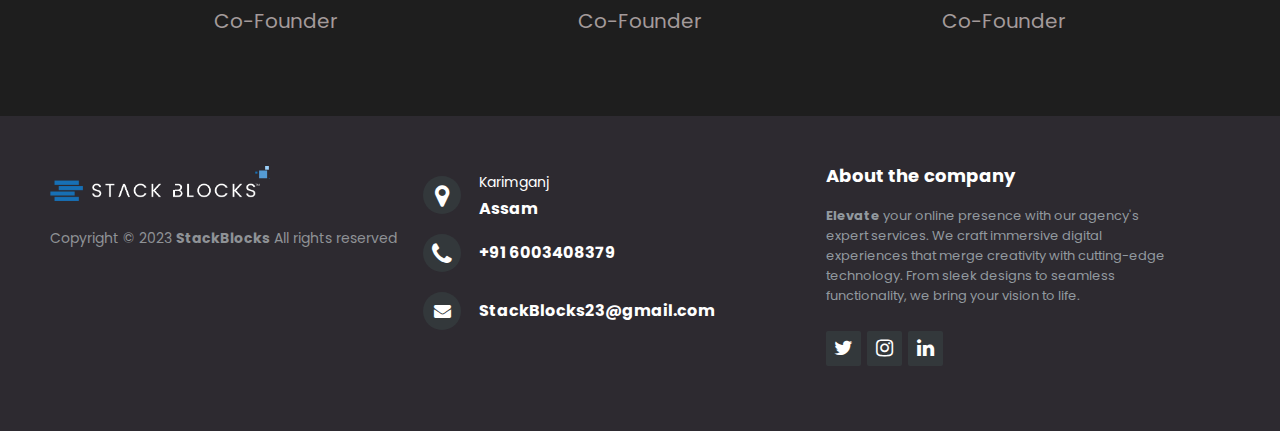
==== commit 4d70e6ed: "Update aboutus-index.html" ====
--- a/aboutus-index.html
+++ b/aboutus-index.html
@@ -1,382 +1,382 @@
-<!DOCTYPE html>
-<html lang="en">
-<head>
-    <meta charset="UTF-8"> 
-    <meta name="viewport" content="width=device-width, initial-scale=1.0">
-    <title>Document</title>
-    <link rel="stylesheet" href="./aboutus-style.css">
-    <link rel="stylesheet" href="animations2.css">
-    <link rel="stylesheet" href="https://cdnjs.cloudflare.com/ajax/libs/font-awesome/6.4.1/css/all.min.css" integrity="sha512-z3gLpd7yknf1YoNbCzqRKc4qyor8gaKU1qmn+CShxbuBusANI9QpRohGBreCFkKxLhei6S9CQXFEbbKuqLg0DA==" crossorigin="anonymous" referrerpolicy="no-referrer" />
-<link rel="stylesheet" href="http://maxcdn.bootstrapcdn.com/font-awesome/4.2.0/css/font-awesome.min.css">
-</head>
-<body>
-    <div class="main-load" onload="load()" id="context">
-        <div class="loader">
-          <span></span>
-          <span></span>
-          <span></span>
-          <span></span>
-        </div>
-    </div>
-    <div class="container1">
-        <header>
-          <nav class="navbar">
-             <a href="#" class="nav-branding"><img src="./imagess/Frame 176.png" width="234px"></a>
-             <ul class="nav-menu">
-                 <li class="nav-item">
-                     <a href="index.html" class="nav-link" id="link">Home</a>
-                 </li>
-                 <li class="nav-item">
-                     <a href="index.html#fea" class="nav-link" id="link">Features</a>
-                 </li>
-                 <li class="nav-item">
-                     <a href="index.html#rev" class="nav-link" id="link">Reviews</a>
-                 </li>
-                 <li class="nav-item">
-                  <a href="aboutus-index.html" class="nav-link" id="link">About Us</a>
-                 </li>
-                 <li class="nav-item">
-                  <a href="gallery-index.html" class="nav-link" id="link">Projects</a>
-                  </li>
-                 <li class="nav-item" id="contu">
-                     <a href="contactus-index.html" class="nav-link">Contact us</a>
-                 </li>
-             </ul>
-             <div class="hamburger">
-                 <span class="bar"></span>
-                 <span class="bar"></span>
-                 <span class="bar"></span>
-             </div>
-          </nav>
-         </header> 
-        </div>
-
-
-
-
-
-
-
-
-
-        <section class="box100">
-            
-            <div class="div99">
-                    <p class="txt100">
-                        Features We <span id="hell69">Provide</span>  To Our Customers
-                    </p>
-            </div>
-            <div class="div100">
-                <p class="txt101">
-                    We are your digital partners, specializing in web development and design. Our skilled team transforms concepts into visually stunning and functional websites. From e-commerce to portfolios, we bring your online aspirations to life, delivering excellence in every pixel and code line.
-                </p>
-                <img class="img100" src="/imagess/Frame 193.png" alt=""> 
-            </div>
-            
-        </section>
-
-
-
-
-
-
-        <section class="box2">
-            <div class="ing">
-                <img class="img2" src="/imagess/Frame 194.png" alt="">
-            </div>
-            <div class="text2">
-                <p class="txt3">
-                    Who are we?
-                </p>
-                <p class="txt4">
-                    Discover the essence of Stack Blocks, where technology and creativity converge to craft exceptional web solutions.
-                </p>
-                <div class="txt5">
-                    <ul>
-                        <li><p class="xtx">Crafting Digital Stories:</p> Our expertise lies in turning ideas into engaging online narratives, combining aesthetics with functionality.</li>
-                        <li><p class="xtx">Tailored Solutions:</p> From sleek portfolios to robust e-commerce platforms, we tailor solutions to match your brand's unique identity and objectives.</li>
-                        <li><p class="xtx">Collaborative Approach:</p> We partner with you to understand your vision, working together to create a digital masterpiece that resonates with your audience.</li>
-                        <li><p class="xtx">Your Digital Growth Partners:</p> Whether you're a startup striving to make a mark or a business aiming to expand, we're here to fuel your digital growth. Join us in transforming your online journey.</li>
-                      </ul>
-                </div>
-            </div>
-        </section>
-
-
-
-
-
-
-        <section class="box3">
-            <p class="txt6">
-                How We Aid in Brand Developement
-            </p>
-            <p class="txt7">
-                Elevate your brand with our seamless design approach.
-            </p>
-        </section>
-
-
-
-
-
-        
-
-        
-
-
-
-
-
-
-
-
-
-
-
-
-
-
-
-
-
-        <section class="box101">
-
-
-            <div class="part1">
-                <img src="./imagess/099a8aaefd5fc116f2811740394ad6fb-removebg-preview.png" alt="">
-                <p class="t1">
-                    PREMIUM DESIGNS
-                </p>
-                <p class="t2">
-                    Our premium website designs combine creativity and functionality, crafting captivating layouts that reflect your brand's uniqueness, ensuring an engaging and seamless user experience that leaves a lasting impact.
-                </p>
-            </div>
-            <div class="part2">
-                <img src="/imagess/_Pngtree_online_education_training_course_design_5331074-removebg-preview.png" alt="">
-                <p class="t3">
-                    RESPONSIVE WEBSITE DESIGN
-                </p>
-                <p class="t4">
-                    Our approach to responsive website design guarantees that your site effortlessly adjusts to different devices, screen sizes, and orientations.
-                </p>
-            </div>
-            <div class="part3">
-                <img src="/imagess/b27db1f77ee1961a8a4f19566c49724d-removebg-preview.png" alt="">
-                <p class="t5">
-                    ON TIME DELIVERY
-                </p>
-                <p class="t6">
-                    You can count on us for punctuality. We consistently deliver on time, ensuring your expectations are met without any hassle.
-                </p>
-            </div>
-            <div class="part4">
-                <img src="/imagess/badf350faf1064c93bae3b5e4b5ed58a-removebg-preview.png" alt="">
-                <p class="t7">
-                    SECURE WEBSITES
-                </p>
-                <p class="t8">
-                    We prioritize security in website development. Our sites are fortified with robust measures, safeguarding user data and providing a safe browsing experience that you can rely on.  
-                </p>
-            </div>
-            <div class="part5">
-                <img src="/imagess/c38c441ccc89132c6ae264d04a6ba841-removebg-preview.png" alt="">
-                <p class="t9">
-                    DOMAIN AND HOSTING
-                </p>
-                <p class="t10">
-                    Unlock budget-friendly domain and hosting options with us. Our solutions provide reliable services at low costs, enabling you to establish your online identity without straining your budget.
-                </p>
-            </div>
-            <div class="part6">
-                <img src="/imagess/fcfd79b9019b511dfccaaa090c6dda45-removebg-preview.png" alt="">
-                <p class="t11">
-                    DIGITAL MARKETING
-                </p>
-                <p class="t12">
-                    Boost your online presence through our digital marketing services. We employ effective strategies to connect you with your target audience, driving success in the digital realm.
-                </p>
-            </div>
-            
-
-
-
-        </section>
-
-
-
-
-
-
-
-
-
-
-
-
-
-
-
-
-
-
-
-
-
-
-
-
-
-
-
-
-
-
-
-
-
-
-
-
-
-
-        <section class="h">
-            <p class="head1">
-                Meet Our Team
-            </p>
-        </section>
-
-
-
-
-
-
-        <section class="box6">
-
-            
-
-            <div class="photo1">
-                <img src="/imagess/Rectangle 846.png" alt="">
-                <p class="name1">Kunal Deb</p>
-                <p class="name2">Co-Founder</p>
-            </div>
-            <div class="photo1">
-                <img src="/imagess/Rectangle 846.png" alt="">
-                <p class="name1">Kunal Deb</p>
-                <p class="name2">Co-Founder</p>
-            </div>
-            <div class="photo1">
-                <img src="/imagess/Rectangle 846.png" alt="">
-                <p class="name1">Kunal Deb</p>
-                <p class="name2">Co-Founder</p>
-            </div>
-        </section>
-
-
-
-
-
-        <section class="box7">
-            <div class="photo1">
-                <img src="/imagess/Rectangle 846.png" alt="">
-                <p class="name1">Kunal Deb</p>
-                <p class="name2">Co-Founder</p>
-            </div>
-            <div class="photo1">
-                <img src="/imagess/Rectangle 846.png" alt="">
-                <p class="name1">Kunal Deb</p>
-                <p class="name2">Co-Founder</p>
-            </div>
-            <div class="photo1">
-                <img src="/imagess/Rectangle 846.png" alt="">
-                <p class="name1">Kunal Deb</p>
-                <p class="name2">Co-Founder</p>
-            </div>
-        </section>
-
-
-
-
-
-
-
-
-
-
-
-
-        <footer class="footer-distributed">
-
-            <div class="footer-left">
-                <img src="/imagess/Frame 176.png" alt="">
-      
-                <p class="footer-links">
-                    
-                </p>
-      
-                <p class="footer-company-name">Copyright © 2023 <strong>StackBlocks</strong> All rights reserved</p>
-            </div>
-      
-            <div class="footer-center">
-                <div id="kxj">
-                    <i class="fa fa-map-marker"></i>
-                    <p><span>Karimganj</span>
-                        Assam</p>
-                </div>
-      
-                <div>
-                    <i class="fa fa-phone"></i>
-                    <p>+91 6003408379</p>
-                </div>
-                <div>
-                    <i class="fa fa-envelope"></i>
-                    <p><a href="mailto:sagar00001.co@gmail.com">StackBlocks23@gmail.com</a></p>
-                </div>
-            </div>
-            <div class="footer-right">
-                <p class="footer-company-about">
-                    <span>About the company</span>
-                    <strong>Elevate</strong> your online presence with our agency's expert services. We craft immersive digital experiences that merge creativity with cutting-edge technology. From sleek designs to seamless functionality, we bring your vision to life.
-                <div class="footer-icons">
-                    
-                    <a href="#"><i class="fa fa-twitter"></i></a>
-                    <a href="https://instagram.com/stack_blocks?utm_source=qr&igshid=MzNlNGNkZWQ4Mg%3D%3D"><i class="fa fa-instagram"></i></a>
-                    <a href="https://www.linkedin.com/me?trk=p_mwlite_feed_updates-secondary_nav"><i class="fa fa-linkedin"></i></a>
-                    
-                </div>
-            </div>
-        </footer>
-
-
-
-
-
-
-        <script src="https://cdnjs.cloudflare.com/ajax/libs/jquery/3.7.0/jquery.min.js"
-        integrity="sha512-3gJwYpMe3QewGELv8k/BX9vcqhryRdzRMxVfq6ngyWXwo03GFEzjsUm8Q7RZcHPHksttq7/GFoxjCVUjkjvPdw=="
-        crossorigin="anonymous" referrerpolicy="no-referrer"></script>
-        <script>
-
-
-$(window).on('load', function(){
-    setTimeout(function(){
-      $(".main-load").fadeOut('slow');
-    }, 1000)
-  })
-            const hamburger = document.querySelector(".hamburger");
-const navMenu = document.querySelector(".nav-menu");
-
-hamburger.addEventListener("click",() => {
-    hamburger.classList.toggle("active");
-    navMenu.classList.toggle("active");
-})
-
-document.querySelectorAll(".nav-link").forEach(n => n.addEventListener(
-    "click",() => {
-        hamburger.classList.remove("active");
-        navMenu.classList.remove("active");
-    }
-))
-        </script>
-</body>
-</html>+<!DOCTYPE html>
+<html lang="en">
+<head>
+    <meta charset="UTF-8"> 
+    <meta name="viewport" content="width=device-width, initial-scale=1.0">
+    <title>About Us</title>
+    <link rel="stylesheet" href="./aboutus-style.css">
+    <link rel="stylesheet" href="animations2.css">
+    <link rel="stylesheet" href="https://cdnjs.cloudflare.com/ajax/libs/font-awesome/6.4.1/css/all.min.css" integrity="sha512-z3gLpd7yknf1YoNbCzqRKc4qyor8gaKU1qmn+CShxbuBusANI9QpRohGBreCFkKxLhei6S9CQXFEbbKuqLg0DA==" crossorigin="anonymous" referrerpolicy="no-referrer" />
+<link rel="stylesheet" href="http://maxcdn.bootstrapcdn.com/font-awesome/4.2.0/css/font-awesome.min.css">
+</head>
+<body>
+    <div class="main-load" onload="load()" id="context">
+        <div class="loader">
+          <span></span>
+          <span></span>
+          <span></span>
+          <span></span>
+        </div>
+    </div>
+    <div class="container1">
+        <header>
+          <nav class="navbar">
+             <a href="#" class="nav-branding"><img src="./imagess/Frame 176.png" width="234px"></a>
+             <ul class="nav-menu">
+                 <li class="nav-item">
+                     <a href="index.html" class="nav-link" id="link">Home</a>
+                 </li>
+                 <li class="nav-item">
+                     <a href="index.html#fea" class="nav-link" id="link">Features</a>
+                 </li>
+                 <li class="nav-item">
+                     <a href="index.html#rev" class="nav-link" id="link">Reviews</a>
+                 </li>
+                 <li class="nav-item">
+                  <a href="aboutus-index.html" class="nav-link" id="link">About Us</a>
+                 </li>
+                 <li class="nav-item">
+                  <a href="gallery-index.html" class="nav-link" id="link">Projects</a>
+                  </li>
+                 <li class="nav-item" id="contu">
+                     <a href="contactus-index.html" class="nav-link">Contact us</a>
+                 </li>
+             </ul>
+             <div class="hamburger">
+                 <span class="bar"></span>
+                 <span class="bar"></span>
+                 <span class="bar"></span>
+             </div>
+          </nav>
+         </header> 
+        </div>
+
+
+
+
+
+
+
+
+
+        <section class="box100">
+            
+            <div class="div99">
+                    <p class="txt100">
+                        Features We <span id="hell69">Provide</span>  To Our Customers
+                    </p>
+            </div>
+            <div class="div100">
+                <p class="txt101">
+                    We are your digital partners, specializing in web development and design. Our skilled team transforms concepts into visually stunning and functional websites. From e-commerce to portfolios, we bring your online aspirations to life, delivering excellence in every pixel and code line.
+                </p>
+                <img class="img100" src="/imagess/Frame 193.png" alt=""> 
+            </div>
+            
+        </section>
+
+
+
+
+
+
+        <section class="box2">
+            <div class="ing">
+                <img class="img2" src="/imagess/Frame 194.png" alt="">
+            </div>
+            <div class="text2">
+                <p class="txt3">
+                    Who are we?
+                </p>
+                <p class="txt4">
+                    Discover the essence of Stack Blocks, where technology and creativity converge to craft exceptional web solutions.
+                </p>
+                <div class="txt5">
+                    <ul>
+                        <li><p class="xtx">Crafting Digital Stories:</p> Our expertise lies in turning ideas into engaging online narratives, combining aesthetics with functionality.</li>
+                        <li><p class="xtx">Tailored Solutions:</p> From sleek portfolios to robust e-commerce platforms, we tailor solutions to match your brand's unique identity and objectives.</li>
+                        <li><p class="xtx">Collaborative Approach:</p> We partner with you to understand your vision, working together to create a digital masterpiece that resonates with your audience.</li>
+                        <li><p class="xtx">Your Digital Growth Partners:</p> Whether you're a startup striving to make a mark or a business aiming to expand, we're here to fuel your digital growth. Join us in transforming your online journey.</li>
+                      </ul>
+                </div>
+            </div>
+        </section>
+
+
+
+
+
+
+        <section class="box3">
+            <p class="txt6">
+                How We Aid in Brand Developement
+            </p>
+            <p class="txt7">
+                Elevate your brand with our seamless design approach.
+            </p>
+        </section>
+
+
+
+
+
+        
+
+        
+
+
+
+
+
+
+
+
+
+
+
+
+
+
+
+
+
+        <section class="box101">
+
+
+            <div class="part1">
+                <img src="./imagess/099a8aaefd5fc116f2811740394ad6fb-removebg-preview.png" alt="">
+                <p class="t1">
+                    PREMIUM DESIGNS
+                </p>
+                <p class="t2">
+                    Our premium website designs combine creativity and functionality, crafting captivating layouts that reflect your brand's uniqueness, ensuring an engaging and seamless user experience that leaves a lasting impact.
+                </p>
+            </div>
+            <div class="part2">
+                <img src="/imagess/_Pngtree_online_education_training_course_design_5331074-removebg-preview.png" alt="">
+                <p class="t3">
+                    RESPONSIVE WEBSITE DESIGN
+                </p>
+                <p class="t4">
+                    Our approach to responsive website design guarantees that your site effortlessly adjusts to different devices, screen sizes, and orientations.
+                </p>
+            </div>
+            <div class="part3">
+                <img src="/imagess/b27db1f77ee1961a8a4f19566c49724d-removebg-preview.png" alt="">
+                <p class="t5">
+                    ON TIME DELIVERY
+                </p>
+                <p class="t6">
+                    You can count on us for punctuality. We consistently deliver on time, ensuring your expectations are met without any hassle.
+                </p>
+            </div>
+            <div class="part4">
+                <img src="/imagess/badf350faf1064c93bae3b5e4b5ed58a-removebg-preview.png" alt="">
+                <p class="t7">
+                    SECURE WEBSITES
+                </p>
+                <p class="t8">
+                    We prioritize security in website development. Our sites are fortified with robust measures, safeguarding user data and providing a safe browsing experience that you can rely on.  
+                </p>
+            </div>
+            <div class="part5">
+                <img src="/imagess/c38c441ccc89132c6ae264d04a6ba841-removebg-preview.png" alt="">
+                <p class="t9">
+                    DOMAIN AND HOSTING
+                </p>
+                <p class="t10">
+                    Unlock budget-friendly domain and hosting options with us. Our solutions provide reliable services at low costs, enabling you to establish your online identity without straining your budget.
+                </p>
+            </div>
+            <div class="part6">
+                <img src="/imagess/fcfd79b9019b511dfccaaa090c6dda45-removebg-preview.png" alt="">
+                <p class="t11">
+                    DIGITAL MARKETING
+                </p>
+                <p class="t12">
+                    Boost your online presence through our digital marketing services. We employ effective strategies to connect you with your target audience, driving success in the digital realm.
+                </p>
+            </div>
+            
+
+
+
+        </section>
+
+
+
+
+
+
+
+
+
+
+
+
+
+
+
+
+
+
+
+
+
+
+
+
+
+
+
+
+
+
+
+
+
+
+
+
+
+
+        <section class="h">
+            <p class="head1">
+                Meet Our Team
+            </p>
+        </section>
+
+
+
+
+
+
+        <section class="box6">
+
+            
+
+            <div class="photo1">
+                <img src="/imagess/Rectangle 846.png" alt="">
+                <p class="name1">Kunal Deb</p>
+                <p class="name2">Co-Founder</p>
+            </div>
+            <div class="photo1">
+                <img src="/imagess/Rectangle 846.png" alt="">
+                <p class="name1">Kunal Deb</p>
+                <p class="name2">Co-Founder</p>
+            </div>
+            <div class="photo1">
+                <img src="/imagess/Rectangle 846.png" alt="">
+                <p class="name1">Kunal Deb</p>
+                <p class="name2">Co-Founder</p>
+            </div>
+        </section>
+
+
+
+
+
+        <section class="box7">
+            <div class="photo1">
+                <img src="/imagess/Rectangle 846.png" alt="">
+                <p class="name1">Kunal Deb</p>
+                <p class="name2">Co-Founder</p>
+            </div>
+            <div class="photo1">
+                <img src="/imagess/Rectangle 846.png" alt="">
+                <p class="name1">Kunal Deb</p>
+                <p class="name2">Co-Founder</p>
+            </div>
+            <div class="photo1">
+                <img src="/imagess/Rectangle 846.png" alt="">
+                <p class="name1">Kunal Deb</p>
+                <p class="name2">Co-Founder</p>
+            </div>
+        </section>
+
+
+
+
+
+
+
+
+
+
+
+
+        <footer class="footer-distributed">
+
+            <div class="footer-left">
+                <img src="/imagess/Frame 176.png" alt="">
+      
+                <p class="footer-links">
+                    
+                </p>
+      
+                <p class="footer-company-name">Copyright © 2023 <strong>StackBlocks</strong> All rights reserved</p>
+            </div>
+      
+            <div class="footer-center">
+                <div id="kxj">
+                    <i class="fa fa-map-marker"></i>
+                    <p><span>Karimganj</span>
+                        Assam</p>
+                </div>
+      
+                <div>
+                    <i class="fa fa-phone"></i>
+                    <p>+91 6003408379</p>
+                </div>
+                <div>
+                    <i class="fa fa-envelope"></i>
+                    <p><a href="mailto:sagar00001.co@gmail.com">StackBlocks23@gmail.com</a></p>
+                </div>
+            </div>
+            <div class="footer-right">
+                <p class="footer-company-about">
+                    <span>About the company</span>
+                    <strong>Elevate</strong> your online presence with our agency's expert services. We craft immersive digital experiences that merge creativity with cutting-edge technology. From sleek designs to seamless functionality, we bring your vision to life.
+                <div class="footer-icons">
+                    
+                    <a href="#"><i class="fa fa-twitter"></i></a>
+                    <a href="https://instagram.com/stack_blocks?utm_source=qr&igshid=MzNlNGNkZWQ4Mg%3D%3D"><i class="fa fa-instagram"></i></a>
+                    <a href="https://www.linkedin.com/me?trk=p_mwlite_feed_updates-secondary_nav"><i class="fa fa-linkedin"></i></a>
+                    
+                </div>
+            </div>
+        </footer>
+
+
+
+
+
+
+        <script src="https://cdnjs.cloudflare.com/ajax/libs/jquery/3.7.0/jquery.min.js"
+        integrity="sha512-3gJwYpMe3QewGELv8k/BX9vcqhryRdzRMxVfq6ngyWXwo03GFEzjsUm8Q7RZcHPHksttq7/GFoxjCVUjkjvPdw=="
+        crossorigin="anonymous" referrerpolicy="no-referrer"></script>
+        <script>
+
+
+$(window).on('load', function(){
+    setTimeout(function(){
+      $(".main-load").fadeOut('slow');
+    }, 1000)
+  })
+            const hamburger = document.querySelector(".hamburger");
+const navMenu = document.querySelector(".nav-menu");
+
+hamburger.addEventListener("click",() => {
+    hamburger.classList.toggle("active");
+    navMenu.classList.toggle("active");
+})
+
+document.querySelectorAll(".nav-link").forEach(n => n.addEventListener(
+    "click",() => {
+        hamburger.classList.remove("active");
+        navMenu.classList.remove("active");
+    }
+))
+        </script>
+</body>
+</html>
